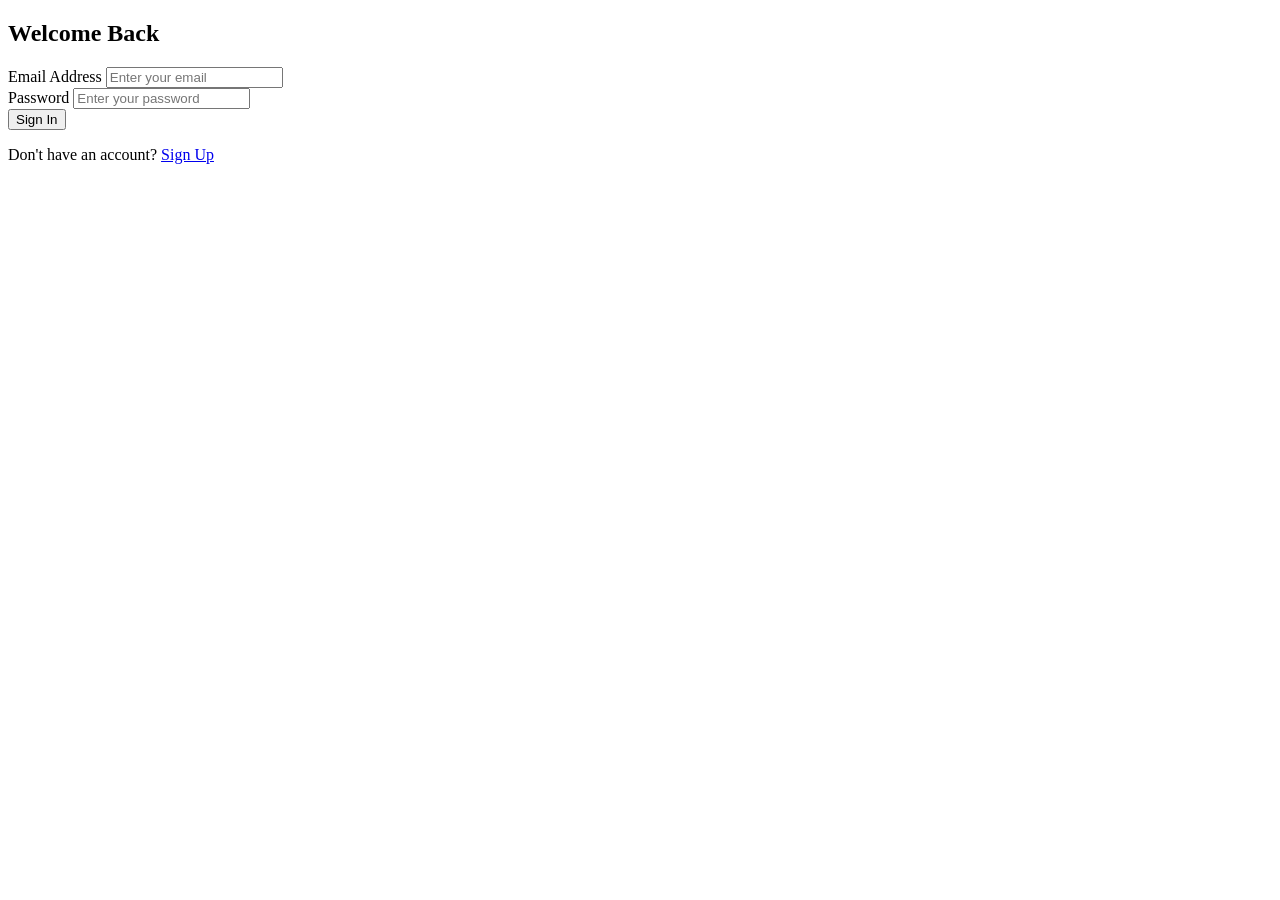
==== login.html @ 77237d05 "Add files via upload" ====
<!DOCTYPE html>
<html lang="en">
<head>
    <meta charset="UTF-8">
    <meta name="viewport" content="width=device-width, initial-scale=1.0">
    <title>Login</title>
    <link rel="stylesheet" href="<?php echo get_template_directory_uri(); ?>/logstyle.css">
</head>
<body>
    <section class="login-section">
        <div class="login-container">
            <h1>Welcome Back</h1>
            <form action="success.html" method="POST">
                <div class="input-group">
                    <label for="email">Email Address</label>
                    <input type="email" id="email" name="email" placeholder="Enter your email" required>
                </div>
                <div class="input-group">
                    <label for="password">Password</label>
                    <input type="password" id="password" name="password" placeholder="Enter your password" required>
                </div>
                <button type="submit" class="submit-btn">Sign In</button>
            </form>
            <p>Don't have an account? <a href="signup.html">Sign Up</a></p>
        </div>
    </section>
    <script src="script.js"></script>
</body>
</html>
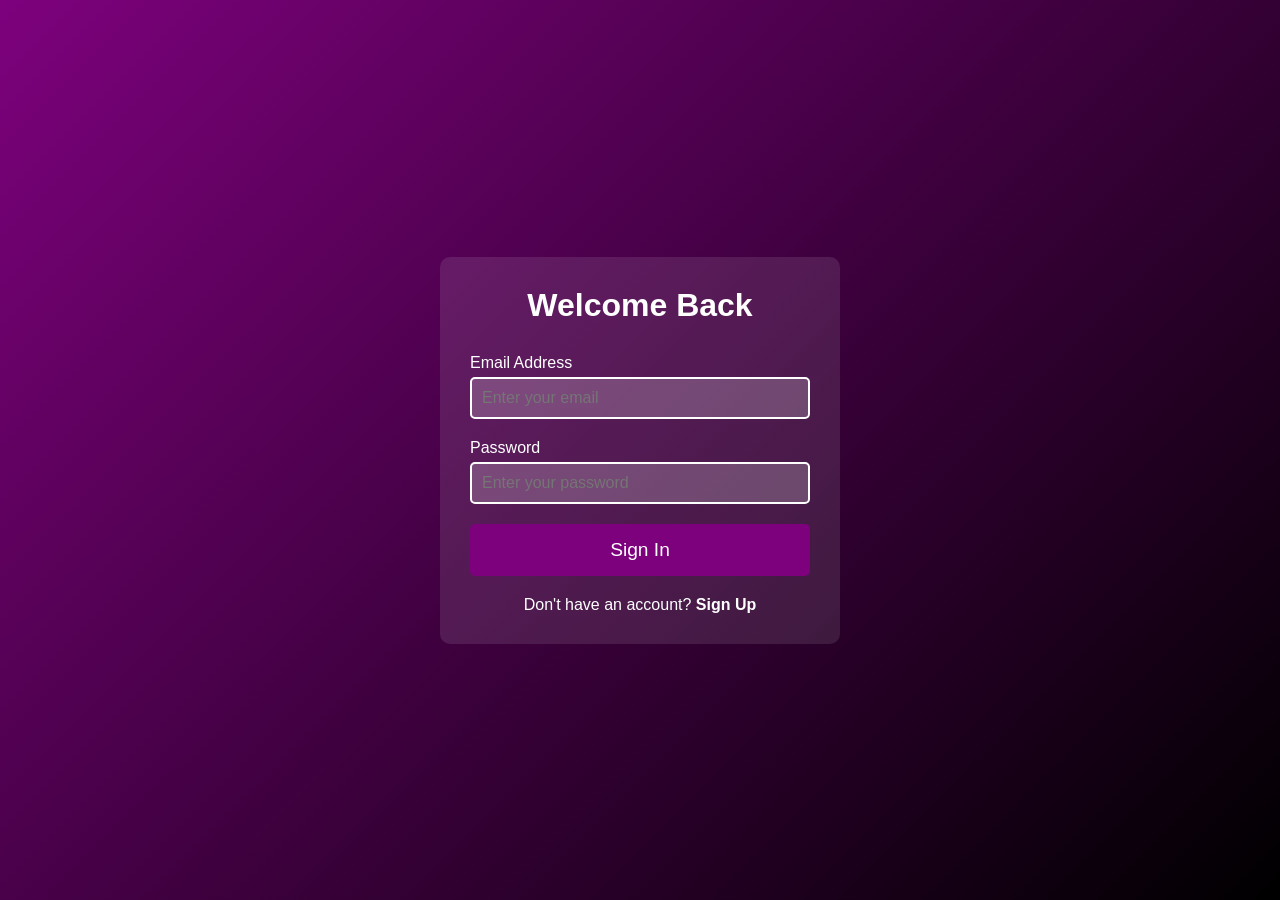
==== commit 65c80423: "Update login.html" ====
--- a/login.html
+++ b/login.html
@@ -4,7 +4,7 @@
     <meta charset="UTF-8">
     <meta name="viewport" content="width=device-width, initial-scale=1.0">
     <title>Login</title>
-    <link rel="stylesheet" href="<?php echo get_template_directory_uri(); ?>/logstyle.css">
+    <link rel="stylesheet" href="logstyle.css">
 </head>
 <body>
     <section class="login-section">
--- a/logstyle.css
+++ b/logstyle.css
@@ -0,0 +1,143 @@
+
+* {
+    margin: 0;
+    padding: 0;
+    box-sizing: border-box;
+    font-family: 'Arial', sans-serif;
+}
+
+body, html {
+    height: 100%;
+    width: 100%;
+    background: #000; 
+}
+
+
+section {
+    display: flex;
+    justify-content: center;
+    align-items: center;
+    height: 100vh;
+    background: linear-gradient(135deg, #7d017d, #000); 
+}
+
+
+.login-container, .signup-container {
+    background: rgba(255, 255, 255, 0.1);
+    padding: 30px;
+    border-radius: 10px;
+    text-align: center;
+    width: 100%;
+    max-width: 400px;
+}
+
+h1 {
+    color: #fff;
+    font-size: 2rem;
+    margin-bottom: 30px;
+}
+
+.input-group {
+    margin-bottom: 20px;
+}
+
+.input-group label {
+    color: #fff;
+    font-size: 1rem;
+    text-align: left;
+    display: block;
+    margin-bottom: 5px;
+}
+
+.input-group input {
+    width: 100%;
+    padding: 10px;
+    font-size: 1rem;
+    border: 2px solid #fff;
+    border-radius: 5px;
+    background: rgba(255, 255, 255, 0.2);
+    color: #fff;
+    outline: none;
+}
+
+.input-group input:focus {
+    border-color: #7d017d;
+}
+
+/* دکمه ارسال */
+.submit-btn {
+    width: 100%;
+    padding: 15px;
+    background: #7d017d;
+    color: #fff;
+    border: none;
+    border-radius: 5px;
+    font-size: 1.2rem;
+    cursor: pointer;
+}
+
+.submit-btn:hover {
+    background: #7d017d;
+}
+
+
+p {
+    color: #fff;
+    margin-top: 20px;
+}
+
+a {
+    color: #fff;
+    text-decoration: none;
+    font-weight: bold;
+}
+
+a:hover {
+    color: #7d017d;
+}
+
+.success-container {
+    background: rgba(255, 255, 255, 0.1);
+    padding: 30px;
+    border-radius: 10px;
+    text-align: center;
+}
+
+.success-container h1 {
+    color: #fff;
+    font-size: 2rem;
+}
+
+.home-btn {
+    margin-top: 20px;
+    padding: 15px 30px;
+    background-color: #7d017d;
+    color: white;
+    text-decoration: none;
+    font-size: 1.2rem;
+    border-radius: 5px;
+    cursor: pointer;
+}
+
+.home-btn:hover {
+    background-color: #7d017d;
+}
+
+@media (max-width: 768px) {
+    .login-container, .signup-container {
+        padding: 20px;
+        max-width: 90%;
+    }
+
+    h1 {
+        font-size: 1.8rem;
+    }
+
+    .input-group input {
+        font-size: 0.9rem;
+    }
+
+    .submit-btn {
+        font-size: 1rem;
+    }
+}
